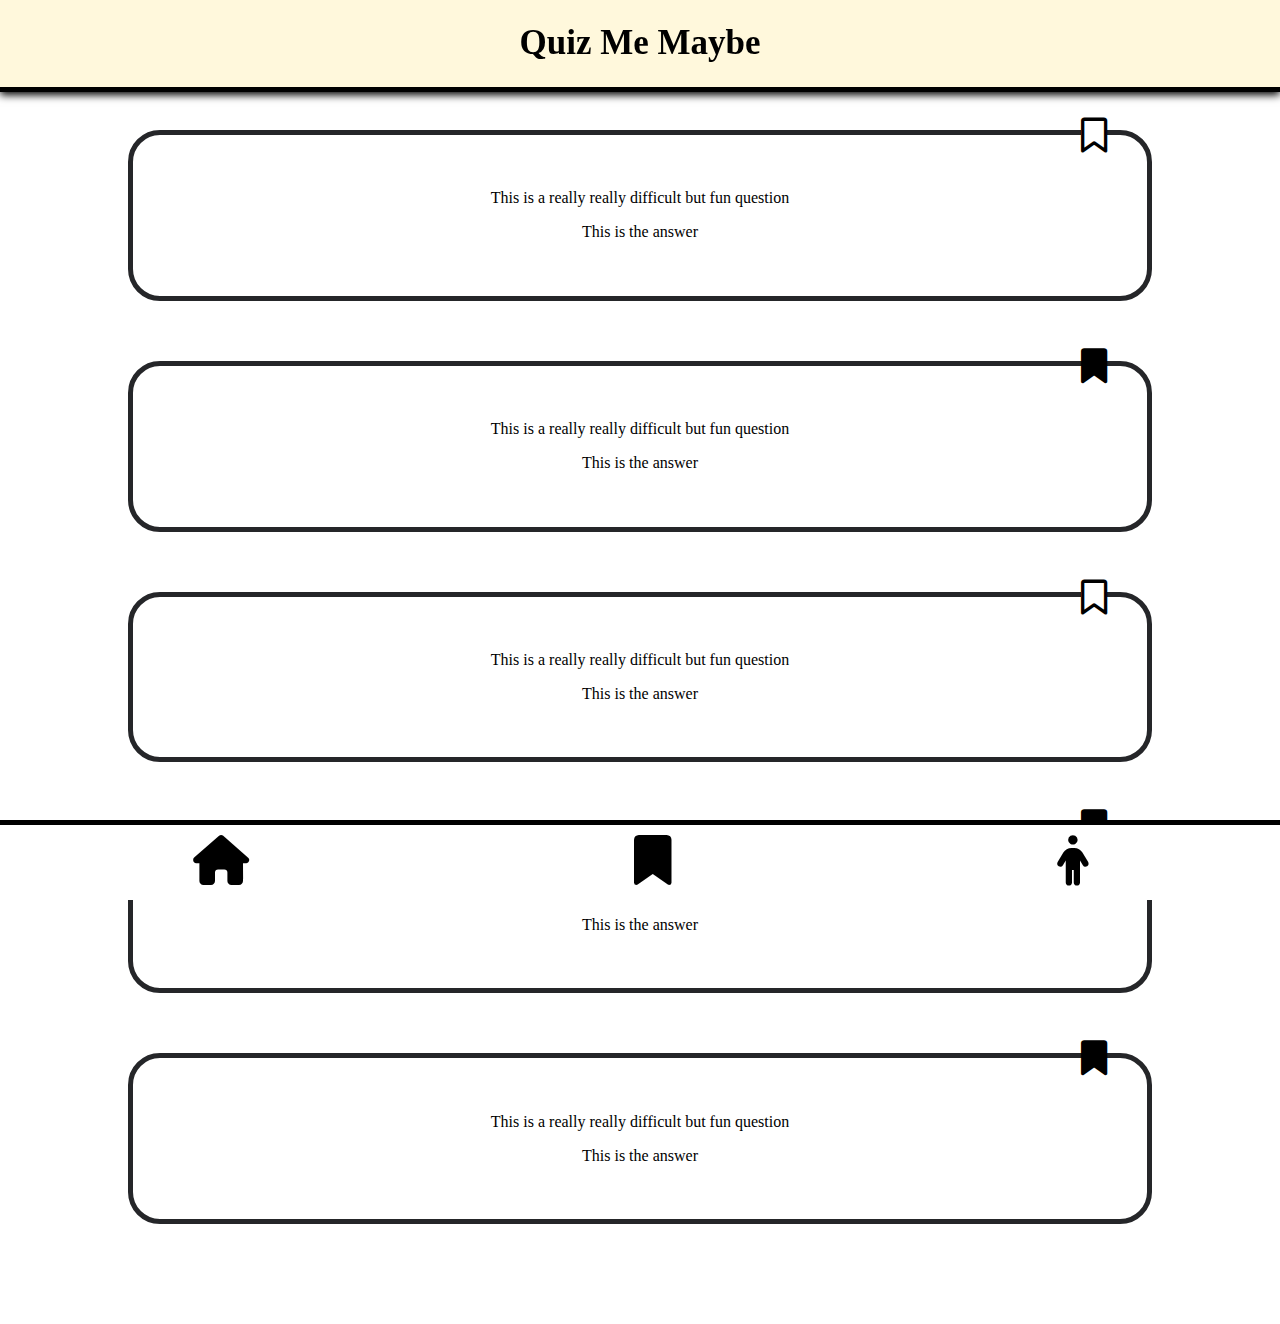
==== index.html @ 3a45873b "adjust icons in footer" ====
<!DOCTYPE html>
<html lang="en">
  <head>
    <meta charset="UTF-8" />
    <meta name="viewport" content="width=device-width, initial-scale=1.0" />
    <title>Quiz App</title>
    <link rel="stylesheet" href="/styles.css" />
    <link
      rel="stylesheet"
      href="https://cdnjs.cloudflare.com/ajax/libs/font-awesome/6.5.2/css/all.min.css"
    />
  </head>
  <body>
    <section>
      <header>
        <h1>Quiz Me Maybe</h1>
      </header>
    </section>
    <main>
      <section class="card">
        <p class="question">
          This is a really really difficult but fun question
        </p>
        <p class="answer">This is the answer</p>
        <i class="fa-regular fa-bookmark bookmark-icon"></i>
      </section>
      <section class="card">
        <p class="question">
          This is a really really difficult but fun question
        </p>
        <p class="answer">This is the answer</p>
        <i class="fa-solid fa-bookmark bookmark-icon-filled"></i>
      </section>
      <section class="card">
        <p class="question">
          This is a really really difficult but fun question
        </p>
        <p class="answer">This is the answer</p>
        <i class="fa-regular fa-bookmark bookmark-icon"></i>
      </section>
      <section class="card">
        <p class="question">
          This is a really really difficult but fun question
        </p>
        <p class="answer">This is the answer</p>
        <i class="fa-solid fa-bookmark bookmark-icon-filled"></i>
      </section>
      <section class="card">
        <p class="question">
          This is a really really difficult but fun question
        </p>
        <p class="answer">This is the answer</p>
        <i class="fa-solid fa-bookmark bookmark-icon-filled"></i>
      </section>
    </main>
    <section>
      <footer>
        <navbar>
          <ul>
            <li><i class="fa-solid fa-house footer-icons"></i></li>
            <li><i class="fa-solid fa-bookmark footer-icons"></i></li>
            <li><i class="fa-solid fa-person footer-icons"></i></li>
          </ul>
        </navbar>
      </footer>
    </section>
  </body>
</html>
---- styles.css ----
body {
  font-family: "Bubblegum Sans", cursive;
  margin: 0%;
  margin: 130px 0 100px 0;
}

h1 {
  text-align: center;
  font-family: "Bubblegum Sans", cursive;
  font-size: 35px;
}

header {
  border-bottom: solid black 5px;
  background-color: cornsilk;
  position: fixed;
  width: 100%;
  box-shadow: black 0px 3px 8px;
  z-index: 2;
  top: 0;
}

.card {
  margin: 20px 10%;
  border: 5px solid #252629;
  padding: 3% 10%;
  scroll-margin-top: 100px;
  border-radius: 2rem;
  position: relative;
  margin-bottom: 60px;
  z-index: 0;
}

.card p {
  text-align: center;
}

.bookmark-icon-filled {
  font-size: 35px;
  position: absolute;
  top: -17px;
  right: 40px;
  z-index: 1;
}

.bookmark-icon {
  font-size: 35px;
  position: absolute;
  top: -17px;
  right: 40px;
  z-index: 1;
  background-color: white;
}

footer ul {
  display: flex;
  justify-content: space-around;
  list-style-type: none;
  position: fixed;
  border-top: black solid 5px;
  height: 75px;
  width: 100%;
  bottom: 0px;
  z-index: 2;
  background-color: white;
  margin-bottom: 0;
}

footer li {
  margin-right: 80px;
  padding-top: 10px;
}

.footer-icons {
  font-size: 50px;
}
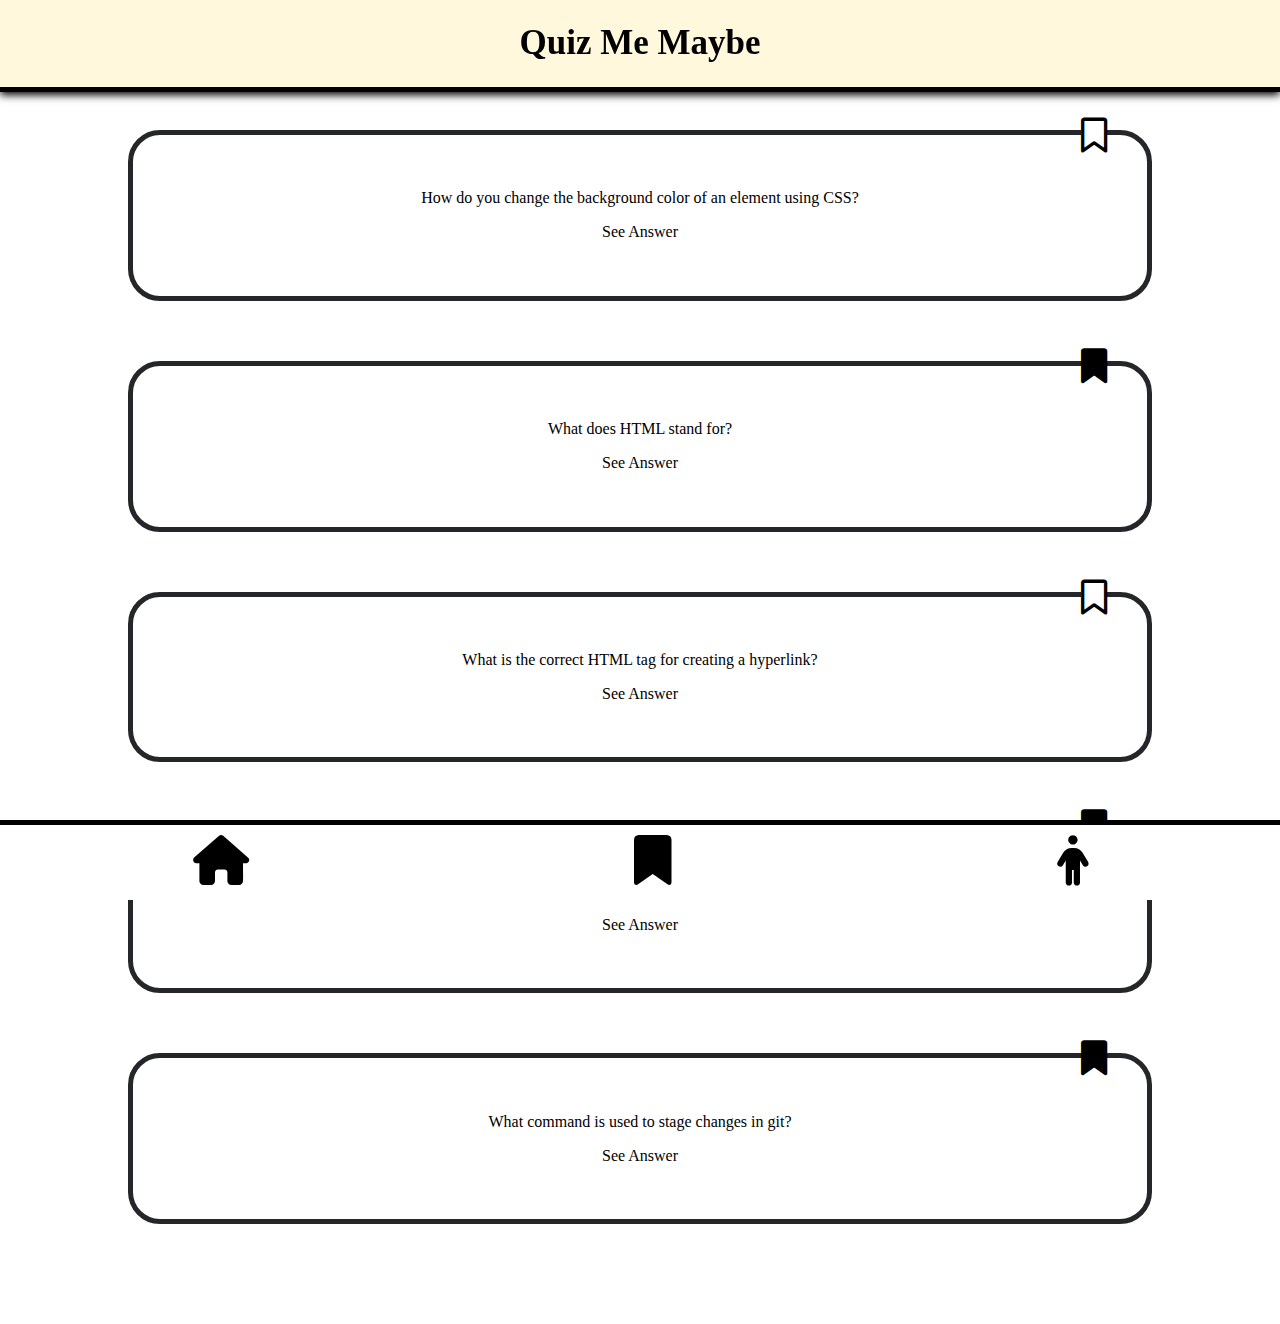
==== commit e74a8251: "add show anser buttons inside div elements" ====
--- a/index.html
+++ b/index.html
@@ -19,37 +19,37 @@
     <main>
       <section class="card">
         <p class="question">
-          This is a really really difficult but fun question
+          How do you change the background color of an element using CSS?
         </p>
-        <p class="answer">This is the answer</p>
+        <p class="answer">See Answer</p>
         <i class="fa-regular fa-bookmark bookmark-icon"></i>
       </section>
       <section class="card">
         <p class="question">
-          This is a really really difficult but fun question
+        What does HTML stand for?
         </p>
-        <p class="answer">This is the answer</p>
+        <p class="answer">See Answer</p>
         <i class="fa-solid fa-bookmark bookmark-icon-filled"></i>
       </section>
       <section class="card">
         <p class="question">
-          This is a really really difficult but fun question
+          What is the correct HTML tag for creating a hyperlink?
         </p>
-        <p class="answer">This is the answer</p>
+        <p class="answer">See Answer</p>
         <i class="fa-regular fa-bookmark bookmark-icon"></i>
       </section>
       <section class="card">
         <p class="question">
-          This is a really really difficult but fun question
+          How do you center an element horizontally using CSS?
         </p>
-        <p class="answer">This is the answer</p>
+        <p class="answer">See Answer</p>
         <i class="fa-solid fa-bookmark bookmark-icon-filled"></i>
       </section>
       <section class="card">
         <p class="question">
-          This is a really really difficult but fun question
+          What command is used to stage changes in git?
         </p>
-        <p class="answer">This is the answer</p>
+        <p class="answer">See Answer</p>
         <i class="fa-solid fa-bookmark bookmark-icon-filled"></i>
       </section>
     </main>
@@ -57,9 +57,9 @@
       <footer>
         <navbar>
           <ul>
-            <li><i class="fa-solid fa-house footer-icons"></i></li>
-            <li><i class="fa-solid fa-bookmark footer-icons"></i></li>
-            <li><i class="fa-solid fa-person footer-icons"></i></li>
+            <li><a href="/index.html"><i class="fa-solid fa-house footer-icons"></i></li></a>
+            <li><a href="#"><i class="fa-solid fa-bookmark footer-icons"></i></li></a>
+            <li><a href="#"><i class="fa-solid fa-person footer-icons"></i></li></a>
           </ul>
         </navbar>
       </footer>
--- a/styles.css
+++ b/styles.css
@@ -74,3 +74,11 @@
 .footer-icons {
   font-size: 50px;
 }
+
+footer a {
+  color: black;
+}
+
+footer a:hover {
+  color: rgb(194, 65, 45);
+}
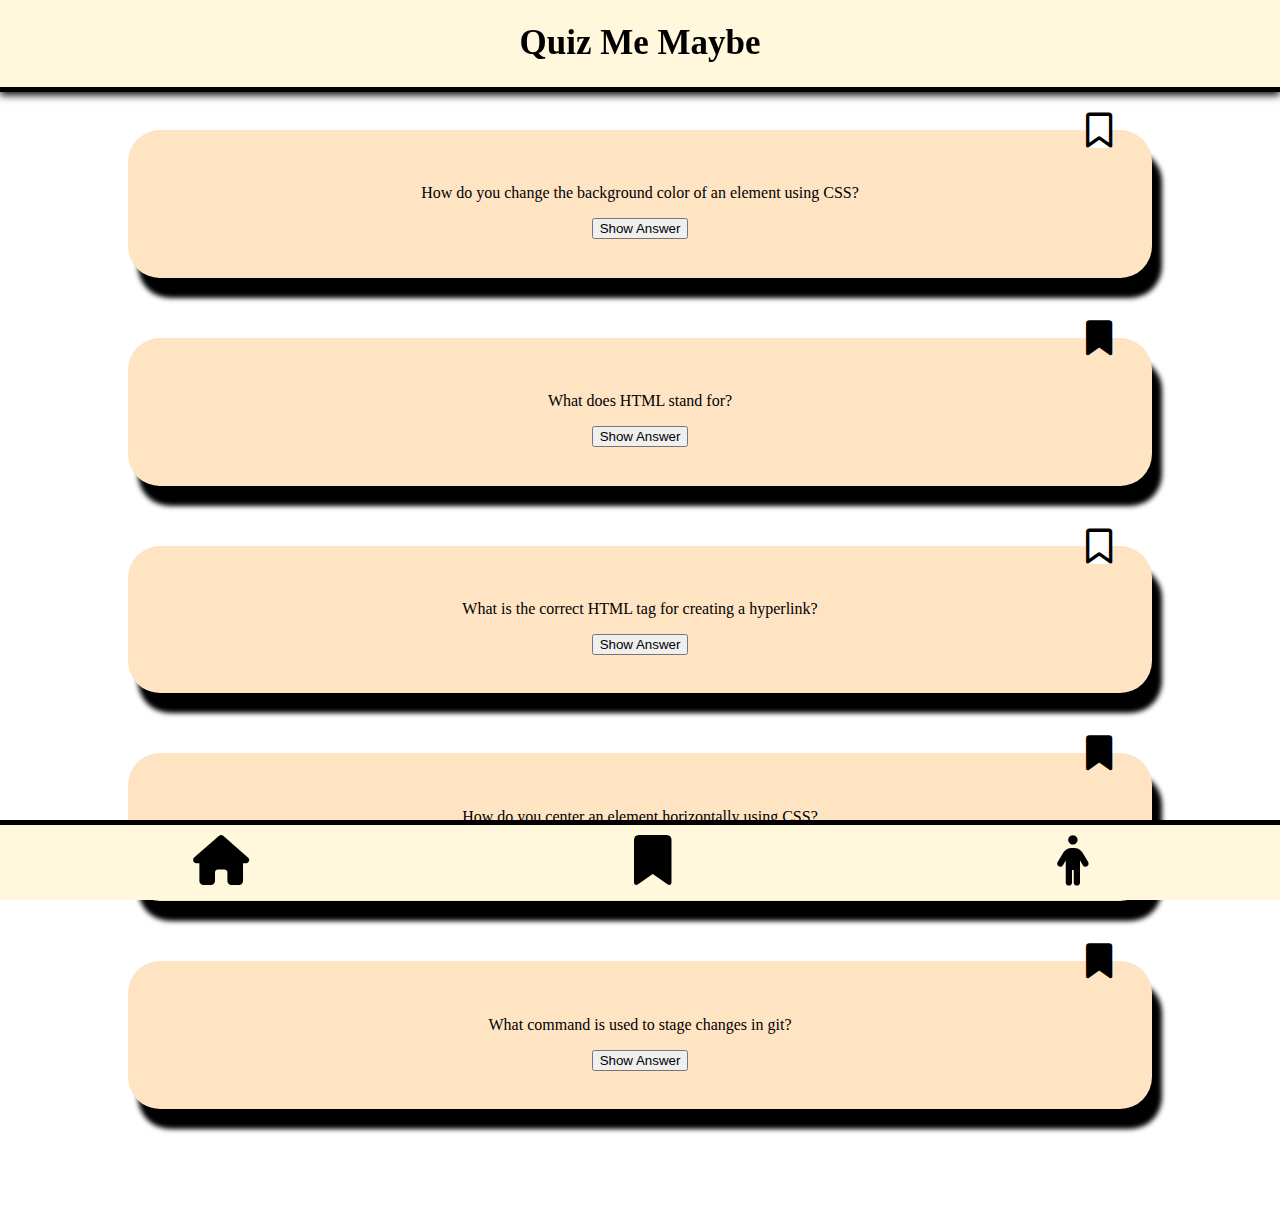
==== commit 36f48ad6: "change some styling" ====
--- a/index.html
+++ b/index.html
@@ -21,35 +21,45 @@
         <p class="question">
           How do you change the background color of an element using CSS?
         </p>
-        <p class="answer">See Answer</p>
-        <i class="fa-regular fa-bookmark bookmark-icon"></i>
+        <div class="button">
+          <button>Show Answer</button>
+        </div>
+          <i class="fa-regular fa-bookmark bookmark-icon"></i>
       </section>
       <section class="card">
         <p class="question">
         What does HTML stand for?
         </p>
-        <p class="answer">See Answer</p>
+        <div class="button">
+          <button>Show Answer</button>
+        </div>
         <i class="fa-solid fa-bookmark bookmark-icon-filled"></i>
       </section>
       <section class="card">
         <p class="question">
           What is the correct HTML tag for creating a hyperlink?
         </p>
-        <p class="answer">See Answer</p>
-        <i class="fa-regular fa-bookmark bookmark-icon"></i>
+        <div class="button">
+          <button>Show Answer</button>
+        </div>
+          <i class="fa-regular fa-bookmark bookmark-icon"></i>
       </section>
       <section class="card">
         <p class="question">
           How do you center an element horizontally using CSS?
         </p>
-        <p class="answer">See Answer</p>
+        <div class="button">
+          <button>Show Answer</button>
+        </div>
         <i class="fa-solid fa-bookmark bookmark-icon-filled"></i>
       </section>
       <section class="card">
         <p class="question">
           What command is used to stage changes in git?
         </p>
-        <p class="answer">See Answer</p>
+        <div class="button">
+          <button>Show Answer</button>
+        </div>
         <i class="fa-solid fa-bookmark bookmark-icon-filled"></i>
       </section>
     </main>
--- a/styles.css
+++ b/styles.css
@@ -22,16 +22,21 @@
 
 .card {
   margin: 20px 10%;
-  border: 5px solid #252629;
+  box-shadow: 10px 20px 5px;
   padding: 3% 10%;
   scroll-margin-top: 100px;
   border-radius: 2rem;
   position: relative;
   margin-bottom: 60px;
   z-index: 0;
+  background-color: bisque;
 }
 
 .card p {
+  text-align: center;
+}
+
+div {
   text-align: center;
 }
 
@@ -62,7 +67,7 @@
   width: 100%;
   bottom: 0px;
   z-index: 2;
-  background-color: white;
+  background-color: cornsilk;
   margin-bottom: 0;
 }
 
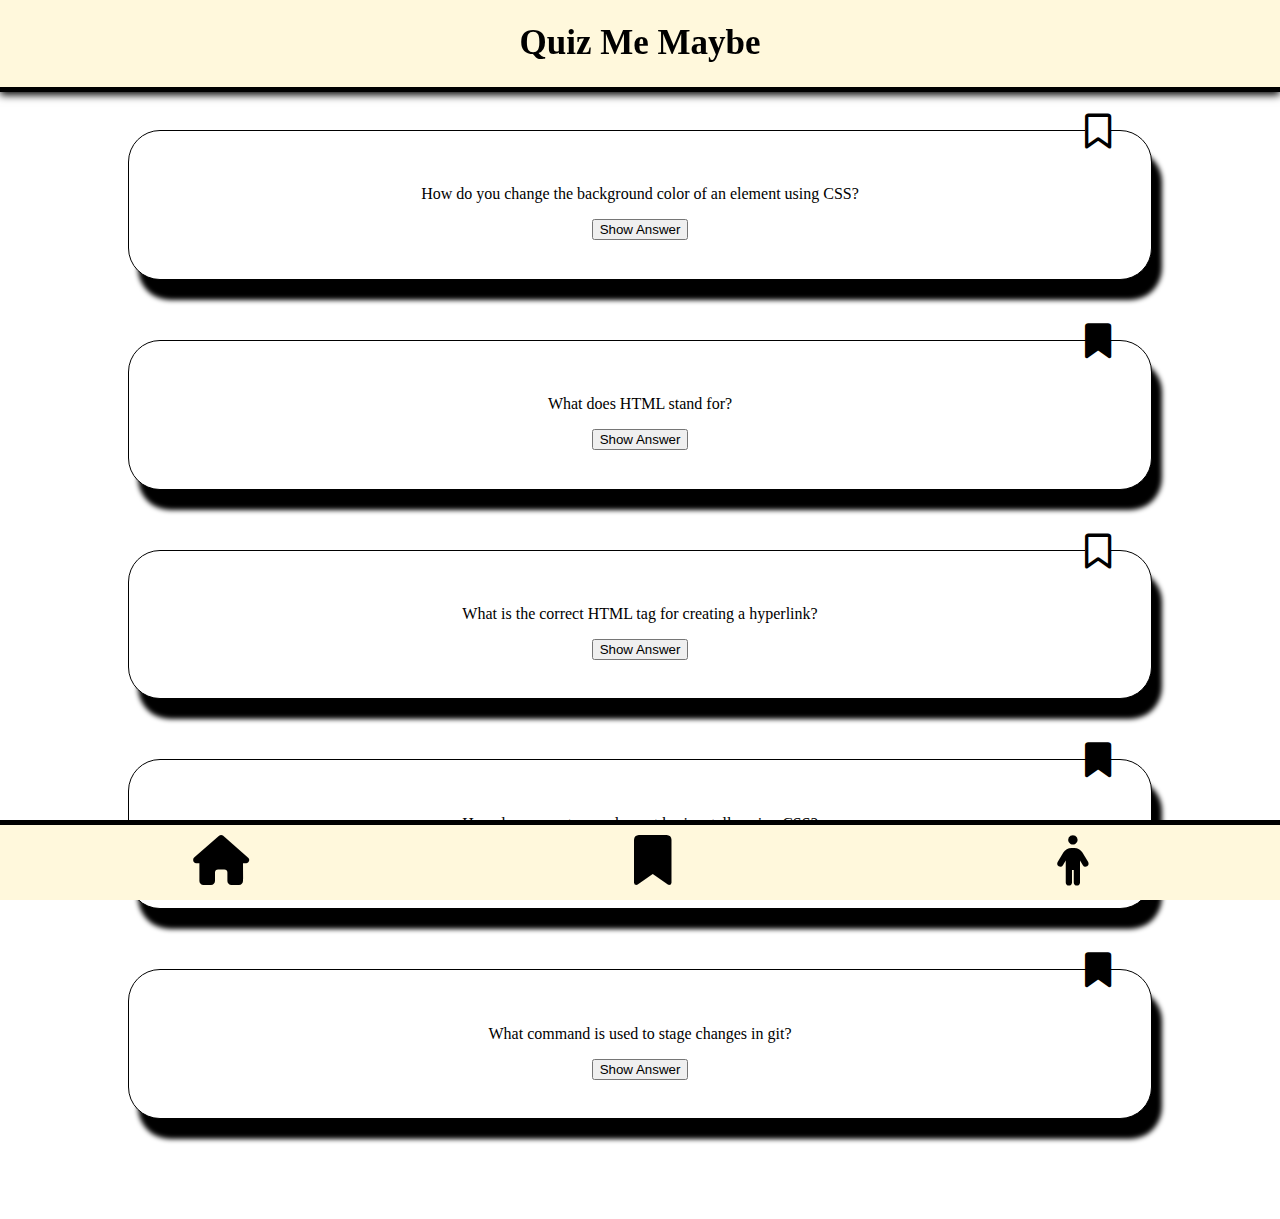
==== commit 1c0e6bc1: "add color to homepage icon when clicked" ====
--- a/index.html
+++ b/index.html
@@ -4,6 +4,7 @@
     <meta charset="UTF-8" />
     <meta name="viewport" content="width=device-width, initial-scale=1.0" />
     <title>Quiz App</title>
+    <script src="index.js" defer></script>
     <link rel="stylesheet" href="/styles.css" />
     <link
       rel="stylesheet"
@@ -66,10 +67,10 @@
     <section>
       <footer>
         <navbar>
-          <ul>
-            <li><a href="/index.html"><i class="fa-solid fa-house footer-icons"></i></li></a>
-            <li><a href="#"><i class="fa-solid fa-bookmark footer-icons"></i></li></a>
-            <li><a href="#"><i class="fa-solid fa-person footer-icons"></i></li></a>
+          <ul class="list">
+            <li><a data-js="homepage-icon" class="color-icons" href="#"><i class="fa-solid fa-house footer-icons"></i></li></a>
+            <li><a data-js="bookmark-icon" class="color-icons"><i class="fa-solid fa-bookmark footer-icons"></i></li></a>
+            <li><a data-js="profile-icon" class="color-icons" href="#"><i class="fa-solid fa-person footer-icons"></i></li></a>
           </ul>
         </navbar>
       </footer>
--- a/styles.css
+++ b/styles.css
@@ -29,7 +29,8 @@
   position: relative;
   margin-bottom: 60px;
   z-index: 0;
-  background-color: bisque;
+  background-color: white;
+  border: solid black 1px;
 }
 
 .card p {
@@ -80,8 +81,12 @@
   font-size: 50px;
 }
 
-footer a {
+.color-icons {
   color: black;
+}
+
+.brownclick {
+  color: brown;
 }
 
 footer a:hover {
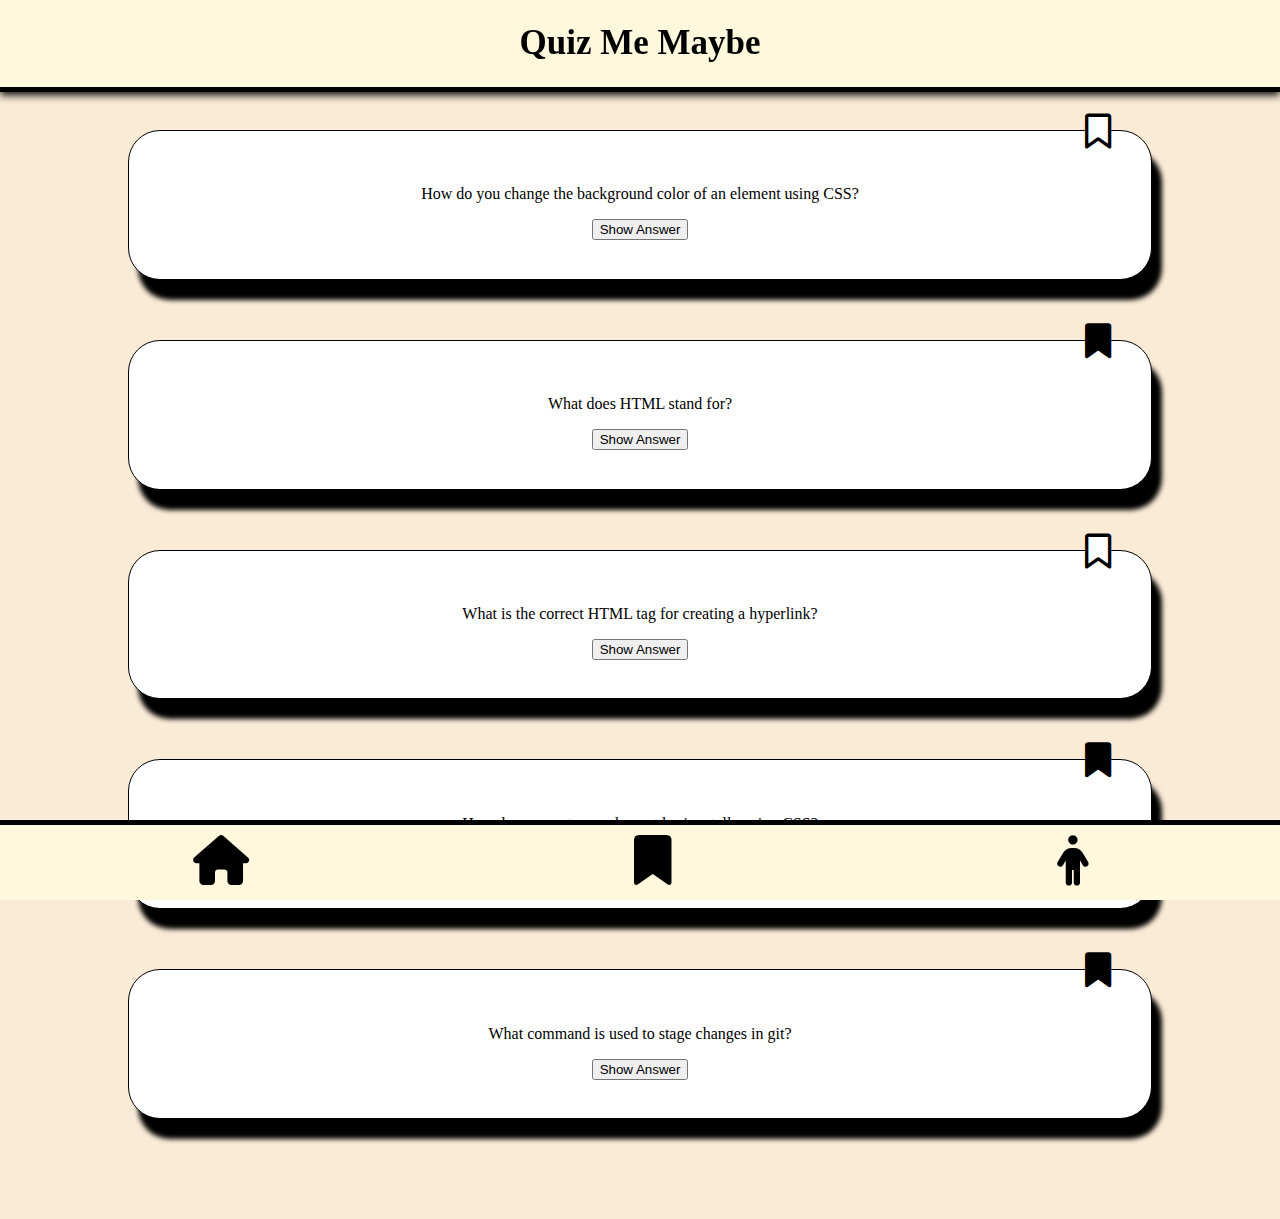
==== commit 380f7c2c: "link index bookmark and profle together" ====
--- a/index.html
+++ b/index.html
@@ -68,9 +68,9 @@
       <footer>
         <navbar>
           <ul class="list">
-            <li><a data-js="homepage-icon" class="color-icons" href="#"><i class="fa-solid fa-house footer-icons"></i></li></a>
-            <li><a data-js="bookmark-icon" class="color-icons"><i class="fa-solid fa-bookmark footer-icons"></i></li></a>
-            <li><a data-js="profile-icon" class="color-icons" href="#"><i class="fa-solid fa-person footer-icons"></i></li></a>
+            <li><a data-js="homepage-icon" class="color-icons" href="./index.html"><i class="fa-solid fa-house footer-icons"></i></li></a>
+            <li><a data-js="bookmark-icon" class="color-icons" href="./bookmark.html"><i class="fa-solid fa-bookmark footer-icons"></i></li></a>
+            <li><a data-js="profile-icon" class="color-icons" href="./profile.html"><i class="fa-solid fa-person footer-icons"></i></li></a>
           </ul>
         </navbar>
       </footer>
--- a/styles.css
+++ b/styles.css
@@ -2,6 +2,7 @@
   font-family: "Bubblegum Sans", cursive;
   margin: 0%;
   margin: 130px 0 100px 0;
+  background-color: antiquewhite;
 }
 
 h1 {
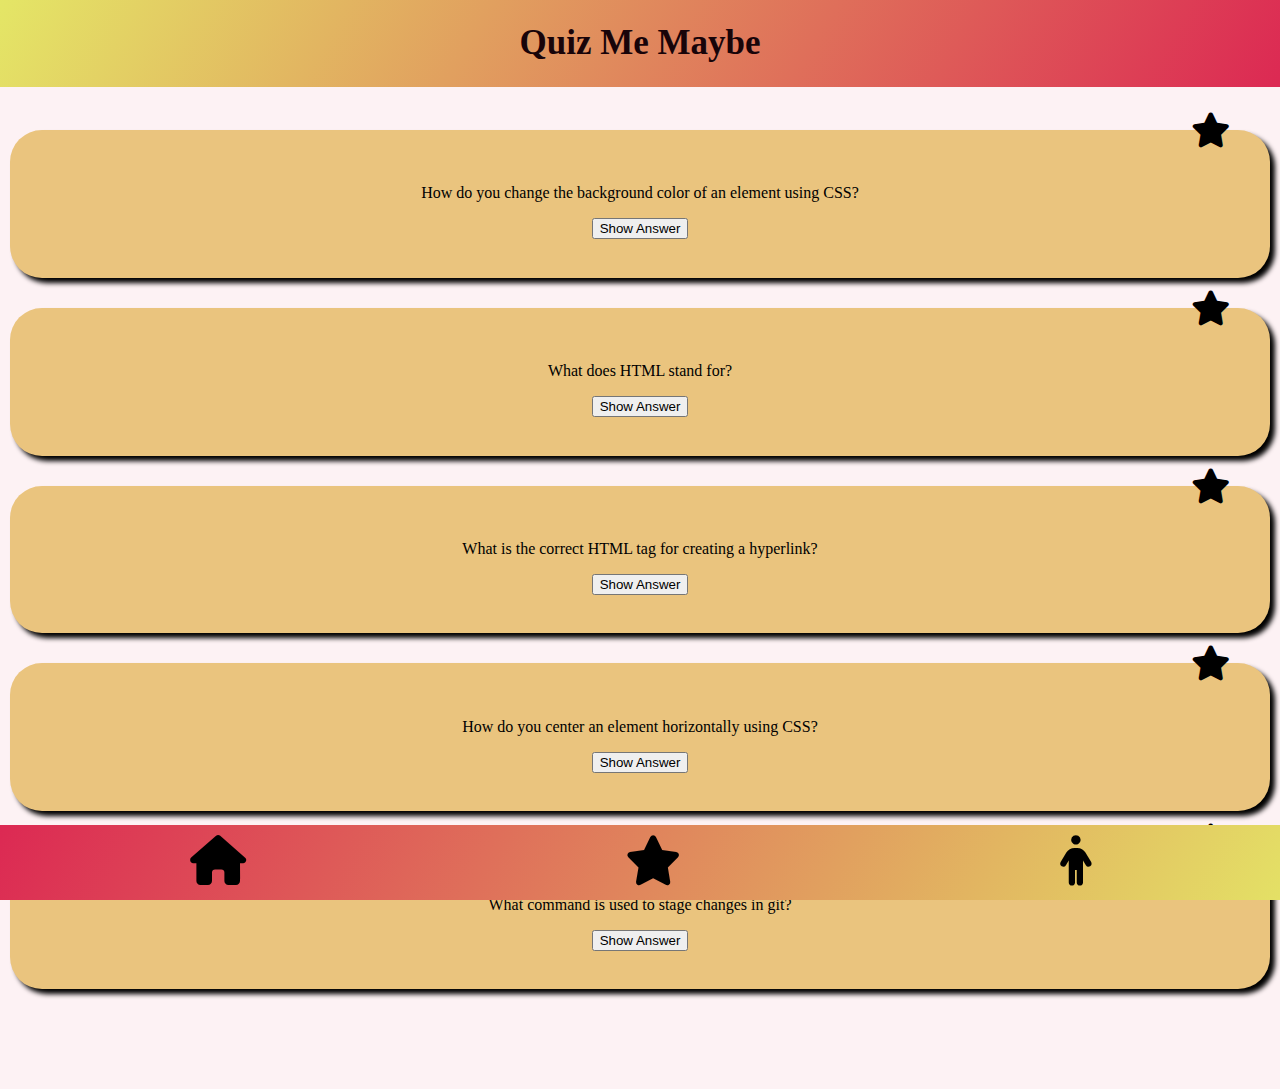
==== commit 68679e7e: "add bookmark toggle" ====
--- a/index.html
+++ b/index.html
@@ -18,6 +18,7 @@
       </header>
     </section>
     <main>
+      <section class="input"></section>
       <section class="card">
         <p class="question">
           How do you change the background color of an element using CSS?
@@ -25,16 +26,14 @@
         <div class="button">
           <button>Show Answer</button>
         </div>
-          <i class="fa-regular fa-bookmark bookmark-icon"></i>
+        <i data-js="starMark" class="fa-solid fa-star"></i>
       </section>
       <section class="card">
-        <p class="question">
-        What does HTML stand for?
-        </p>
+        <p class="question">What does HTML stand for?</p>
         <div class="button">
           <button>Show Answer</button>
         </div>
-        <i class="fa-solid fa-bookmark bookmark-icon-filled"></i>
+        <i class="fa-solid fa-star"></i>
       </section>
       <section class="card">
         <p class="question">
@@ -43,7 +42,7 @@
         <div class="button">
           <button>Show Answer</button>
         </div>
-          <i class="fa-regular fa-bookmark bookmark-icon"></i>
+        <i class="fa-solid fa-star"></i>
       </section>
       <section class="card">
         <p class="question">
@@ -52,25 +51,41 @@
         <div class="button">
           <button>Show Answer</button>
         </div>
-        <i class="fa-solid fa-bookmark bookmark-icon-filled"></i>
+        <i class="fa-solid fa-star"></i>
       </section>
       <section class="card">
-        <p class="question">
-          What command is used to stage changes in git?
-        </p>
+        <p class="question">What command is used to stage changes in git?</p>
         <div class="button">
           <button>Show Answer</button>
         </div>
-        <i class="fa-solid fa-bookmark bookmark-icon-filled"></i>
+        <i class="fa-solid fa-star"></i>
       </section>
     </main>
     <section>
       <footer>
         <navbar>
           <ul class="list">
-            <li><a data-js="homepage-icon" class="color-icons" href="./index.html"><i class="fa-solid fa-house footer-icons"></i></li></a>
-            <li><a data-js="bookmark-icon" class="color-icons" href="./bookmark.html"><i class="fa-solid fa-bookmark footer-icons"></i></li></a>
-            <li><a data-js="profile-icon" class="color-icons" href="./profile.html"><i class="fa-solid fa-person footer-icons"></i></li></a>
+            <li>
+              <a data-js="homepage-icon" class="color-icons" href="./index.html"
+                ><i
+                  data-js="starMark"
+                  class="fa-solid fa-house footer-icons"
+                ></i
+              ></a>
+            </li>
+            <li>
+              <a data-js="star-icon" class="color-icons" href="./bookmark.html"
+                ><i class="fa-solid fa-star footer-icons"></i
+              ></a>
+            </li>
+            <li>
+              <a
+                data-js="profile-icon"
+                class="color-icons"
+                href="./profile.html"
+                ><i class="fa-solid fa-person footer-icons"></i
+              ></a>
+            </li>
           </ul>
         </navbar>
       </footer>
--- a/styles.css
+++ b/styles.css
@@ -1,9 +1,7 @@
-body {
-  font-family: "Bubblegum Sans", cursive;
-  margin: 0%;
-  margin: 130px 0 100px 0;
-  background-color: antiquewhite;
-}
+@import "global.css";
+@import "./components/header.css";
+@import "./components/cards.css";
+@import "./components/footer.css";
 
 h1 {
   text-align: center;
@@ -11,85 +9,10 @@
   font-size: 35px;
 }
 
-header {
-  border-bottom: solid black 5px;
-  background-color: cornsilk;
-  position: fixed;
-  width: 100%;
-  box-shadow: black 0px 3px 8px;
-  z-index: 2;
-  top: 0;
+.description {
+  text-align: left;
 }
 
-.card {
-  margin: 20px 10%;
-  box-shadow: 10px 20px 5px;
-  padding: 3% 10%;
-  scroll-margin-top: 100px;
-  border-radius: 2rem;
-  position: relative;
-  margin-bottom: 60px;
-  z-index: 0;
-  background-color: white;
-  border: solid black 1px;
+.description-category {
+  font-weight: bold;
 }
-
-.card p {
-  text-align: center;
-}
-
-div {
-  text-align: center;
-}
-
-.bookmark-icon-filled {
-  font-size: 35px;
-  position: absolute;
-  top: -17px;
-  right: 40px;
-  z-index: 1;
-}
-
-.bookmark-icon {
-  font-size: 35px;
-  position: absolute;
-  top: -17px;
-  right: 40px;
-  z-index: 1;
-  background-color: white;
-}
-
-footer ul {
-  display: flex;
-  justify-content: space-around;
-  list-style-type: none;
-  position: fixed;
-  border-top: black solid 5px;
-  height: 75px;
-  width: 100%;
-  bottom: 0px;
-  z-index: 2;
-  background-color: cornsilk;
-  margin-bottom: 0;
-}
-
-footer li {
-  margin-right: 80px;
-  padding-top: 10px;
-}
-
-.footer-icons {
-  font-size: 50px;
-}
-
-.color-icons {
-  color: black;
-}
-
-.brownclick {
-  color: brown;
-}
-
-footer a:hover {
-  color: rgb(194, 65, 45);
-}
